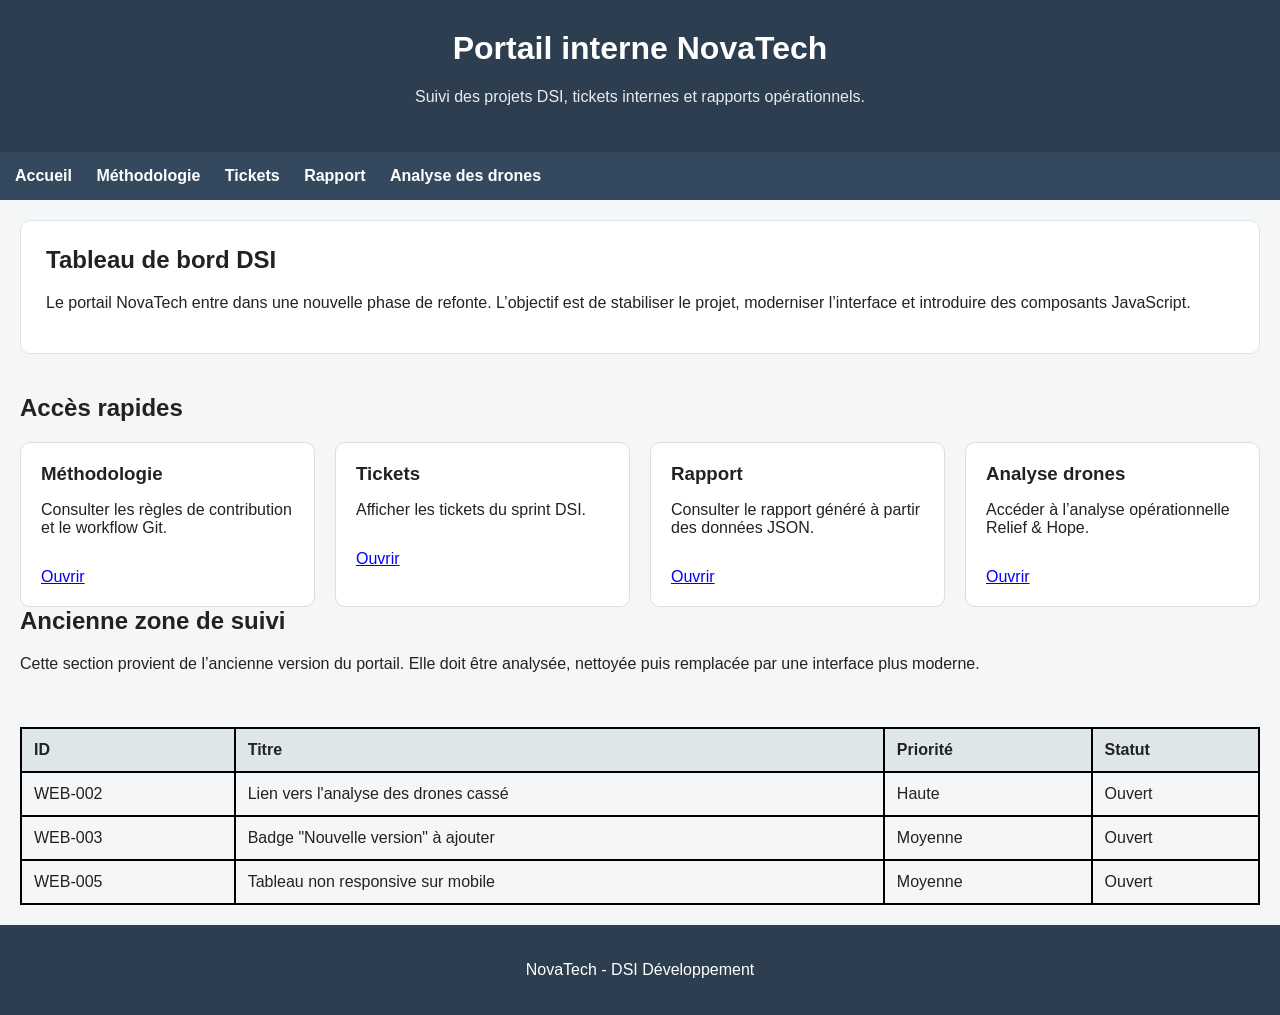
==== web/index.html @ 5ab97aef "<Feat> Première version utilisable post-migration git/github" ====
<!DOCTYPE html>
<html lang="fr">
<head>
  <meta charset="UTF-8">
  <title>Portail interne NovaTech</title>
  <link rel="stylesheet" href="style.css">
</head>
<body>

  <header class="site-header">
    <h1>Portail interne NovaTech</h1>
    <p>Suivi des projets DSI, tickets internes et rapports opérationnels.</p>
  </header>

  <nav class="main-nav">
    <a href="index.html">Accueil</a>
    <a href="methodology.html">Méthodologie</a>
    <a href="tickets.html">Tickets</a>
    <a href="report.html">Rapport</a>
    <a href="analyse-drone.html">Analyse des drones</a>
  </nav>

  <main class="page-content">

    <section class="hero">
      <h2>Tableau de bord DSI</h2>
      <p>
        Le portail NovaTech entre dans une nouvelle phase de refonte.
        L’objectif est de stabiliser le projet, moderniser l’interface
		et introduire des composants JavaScript.
      </p>
    </section>

    <section class="quick-access">
      <h2>Accès rapides</h2>

      <div class="cards-grid">
        <article class="card">
          <h3>Méthodologie</h3>
          <p>Consulter les règles de contribution et le workflow Git.</p>
          <a href="methodology.html">Ouvrir</a>
        </article>

        <article class="card">
          <h3>Tickets</h3>
          <p>Afficher les tickets du sprint DSI.</p>
          <a href="tickets.html">Ouvrir</a>
        </article>

        <article class="card">
          <h3>Rapport</h3>
          <p>Consulter le rapport généré à partir des données JSON.</p>
          <a href="report.html">Ouvrir</a>
        </article>

        <article class="card">
          <h3>Analyse drones</h3>
          <p>Accéder à l’analyse opérationnelle Relief & Hope.</p>
          <a href="analyse-drone.html">Ouvrir</a>
        </article>
      </div>
    </section>

    <section class="legacy-zone">
      <h2>Ancienne zone de suivi</h2>

      <p>
        Cette section provient de l’ancienne version du portail.
        Elle doit être analysée, nettoyée puis remplacée par une interface plus moderne.
      </p>

      <div style="visibility: hidden">
        API_KEY=NOVATECH-DEV-SECRET-123
      </div>

      <table>
        <thead>
          <tr>
            <th>ID</th>
            <th>Titre</th>
            <th>Priorité</th>
            <th>Statut</th>
          </tr>
        </thead>
        <tbody>
          <tr>
            <td>WEB-002</td>
            <td>Lien vers l'analyse des drones cassé</td>
            <td>Haute</td>
            <td>Ouvert</td>
          </tr>
          <tr>
            <td>WEB-003</td>
            <td>Badge "Nouvelle version" à ajouter</td>
            <td>Moyenne</td>
            <td>Ouvert</td>
          </tr>
          <tr>
            <td>WEB-005</td>
            <td>Tableau non responsive sur mobile</td>
            <td>Moyenne</td>
            <td>Ouvert</td>
          </tr>
        </tbody>
      </table>
    </section>

  </main>

  <footer class="site-footer">
    <p>NovaTech - DSI Développement</p>
  </footer>

</body>
</html>
---- web/style.css ----
/* =========================================================
   RESET PARTIEL
   ========================================================= */

body {
  margin: 0;
  padding: 0;
  font-family: Arial, sans-serif;
  background: #f4f6f8;
  color: #222;
}

/* volontairement incomplet */
h1, h2, h3 {
  margin-top: 0;
}

a {
  color: blue;
}

/* =========================================================
   VARIABLES CSS
   ========================================================= */

:root {
  --primary-color: #2c3e50;
  --secondary-color: #34495e;
  --accent-color: #3498db;
  --danger-color: #c0392b;
  --warning-color: #f39c12;
  --success-color: #27ae60;
  --light-color: #ecf0f1;
  --dark-color: #1e272e;

  --border-radius: 10px;

  /* TODO : certaines couleurs restent hardcodées */
}

/* =========================================================
   HEADER
   ========================================================= */

.site-header {
  background-color: var(--primary-color);
  color: white;
  padding: 30px;
  text-align: center;
}

.site-header p {
  opacity: 0.9;
}

/* =========================================================
   NAVIGATION
   ========================================================= */

.main-nav {
  background-color: var(--secondary-color);
  padding: 15px;
}

.main-nav a {
  color: white;
  text-decoration: none;
  margin-right: 20px;
  font-weight: bold;
}

.main-nav a:hover {
  text-decoration: underline;
}

/* duplication volontaire */
.main-nav a:focus {
  text-decoration: underline;
}

/* =========================================================
   CONTENU
   ========================================================= */

.page-content {
  padding: 20px;
}

.content-section {
  margin-bottom: 50px;
}

/* =========================================================
   HERO
   ========================================================= */

.hero {
  background: white;
  padding: 25px;
  border-radius: var(--border-radius);
  margin-bottom: 40px;
  border: 1px solid #dfe6e9;
}

/* =========================================================
   CARDS
   ========================================================= */

.cards-grid {
  display: grid;
  grid-template-columns: repeat(4, 1fr);
  gap: 20px;
}

.card {
  background: white;
  padding: 20px;
  border-radius: var(--border-radius);
  border: 1px solid #ddd;
}

.card h3 {
  margin-bottom: 10px;
}

.card a {
  display: inline-block;
  margin-top: 15px;
}

/* =========================================================
   WORKFLOW
   ========================================================= */

.workflow-grid {
  display: flex;
  gap: 20px;
}

.workflow-card {
  background: white;
  border: 1px solid #ccc;
  padding: 20px;
  flex: 1;
}

/* =========================================================
   TIPS
   ========================================================= */

.tips-container {
  display: flex;
  gap: 15px;
}

.tip-box {
  background: white;
  padding: 20px;
  border-left: 5px solid var(--accent-color);
  flex: 1;
}

/* =========================================================
   VERSION
   ========================================================= */

.version-badge {
  display: inline-block;
  background: #27ae60;
  color: white;
  padding: 8px 15px;
  border-radius: 50px;
  font-weight: bold;
  margin-bottom: 15px;
}

/* volontairement mauvais */
.hidden-badge {
  visibility: hidden;
}

/* =========================================================
   STATS
   ========================================================= */

.stats-grid {
  display: flex;
  gap: 20px;
}

.stat-card {
  background: white;
  padding: 20px;
  flex: 1;
  border-radius: var(--border-radius);
  text-align: center;
}

.stat-number {
  font-size: 42px;
  font-weight: bold;
}

/* =========================================================
   FORMULAIRES
   ========================================================= */

.filter-form {
  background: white;
  padding: 20px;
  border-radius: var(--border-radius);
}

.form-group {
  margin-bottom: 20px;
}

select,
button {
  padding: 10px;
}

button {
  cursor: pointer;
  background: var(--accent-color);
  color: white;
  border: none;
}

/* TODO : harmoniser tous les boutons */

/* =========================================================
   TABLEAUX LEGACY
   ========================================================= */

table {
  width: 100%;
  border-collapse: collapse;
  margin-top: 20px;
}

table,
th,
td {
  border: 2px solid black;
}

th {
  background: #dfe6e9;
}

td,
th {
  padding: 12px;
  text-align: left;
}

/* =========================================================
   TICKETS
   ========================================================= */

.tickets-grid {
  display: grid;
  grid-template-columns: repeat(3, 1fr);
  gap: 20px;
}

.ticket-card {
  background: white;
  padding: 20px;
  border-radius: var(--border-radius);
  border-top: 8px solid gray;
}

.ticket-header {
  display: flex;
  justify-content: space-between;
  margin-bottom: 15px;
}

.ticket-footer {
  display: flex;
  justify-content: space-between;
  margin-top: 20px;
}

.ticket-status {
  padding: 5px 10px;
  border-radius: 50px;
  color: white;
}

.ticket-status.open {
  background: #c0392b;
}

.ticket-status.progress {
  background: #f39c12;
}

.ticket-status.closed {
  background: #27ae60;
}

.ticket-card.critical {
  border-top-color: #c0392b;
}

.ticket-card.high {
  border-top-color: #e67e22;
}

.ticket-card.medium {
  border-top-color: #3498db;
}

/* =========================================================
   REPORTS
   ========================================================= */

.report-grid {
  display: grid;
  grid-template-columns: repeat(2, 1fr);
  gap: 20px;
}

.summary-card {
  background: white;
  padding: 20px;
  border-radius: var(--border-radius);
  text-align: center;
}

.big-number {
  font-size: 48px;
  font-weight: bold;
}

.chart-placeholder {
  background: white;
  border: 3px dashed #bbb;
  padding: 80px;
  text-align: center;
}

/* =========================================================
   FOOTER
   ========================================================= */

.site-footer {
  background: var(--primary-color);
  color: white;
  text-align: center;
  padding: 20px;
}

/* =========================================================
   RESPONSIVE
   ========================================================= */

@media (max-width: 900px) {

  .cards-grid {
    grid-template-columns: repeat(2, 1fr);
  }

  .tickets-grid {
    grid-template-columns: repeat(2, 1fr);
  }

}

@media (max-width: 600px) {

  table {
    width: 900px;
  }

  .workflow-grid {
    flex-direction: row;
  }

  .tips-container {
    flex-direction: row;
  }

  .cards-grid {
    grid-template-columns: 1fr;
  }

}

/* =========================================================
   CLASSES INUTILISÉES
   ========================================================= */

.unused-class {
  color: red;
}

.old-dashboard {
  background: pink;
}

.temp-fix {
  margin-left: 17px;
}

/* =========================================================
   TODO DSI
   ========================================================= */

/*
TODO :
- nettoyer le responsive
- supprimer les anciennes cards legacy
- revoir les couleurs
- factoriser les composants
- supprimer les doublons CSS
- améliorer le print
*/
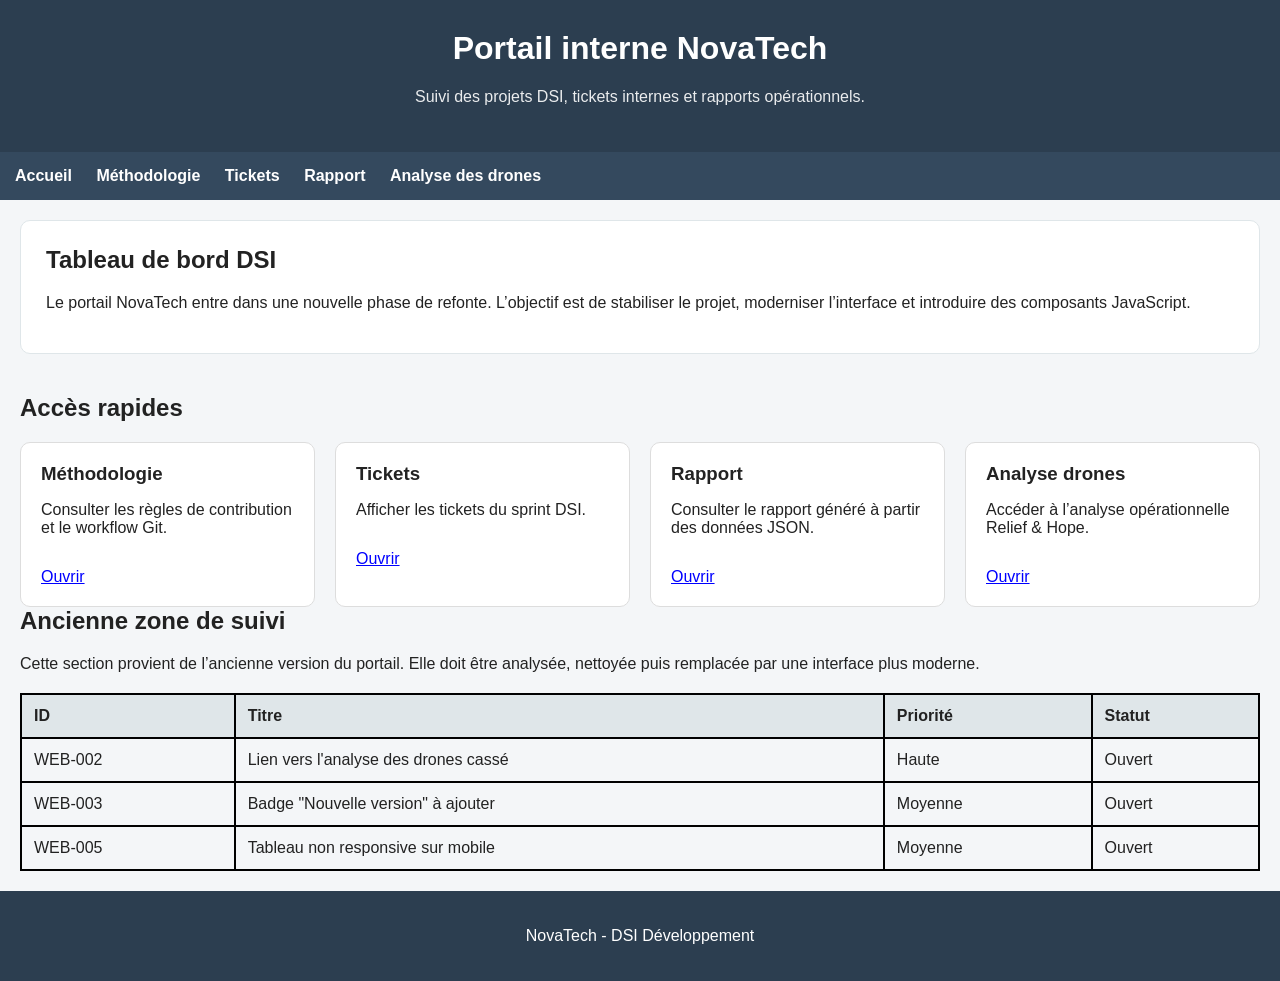
==== commit 35ee62a7: "<fix> suppression des données sensibles" ====
--- a/web/index.html
+++ b/web/index.html
@@ -70,7 +70,7 @@
       </p>
 
       <div style="visibility: hidden">
-        API_KEY=NOVATECH-DEV-SECRET-123
+        
       </div>
 
       <table>
